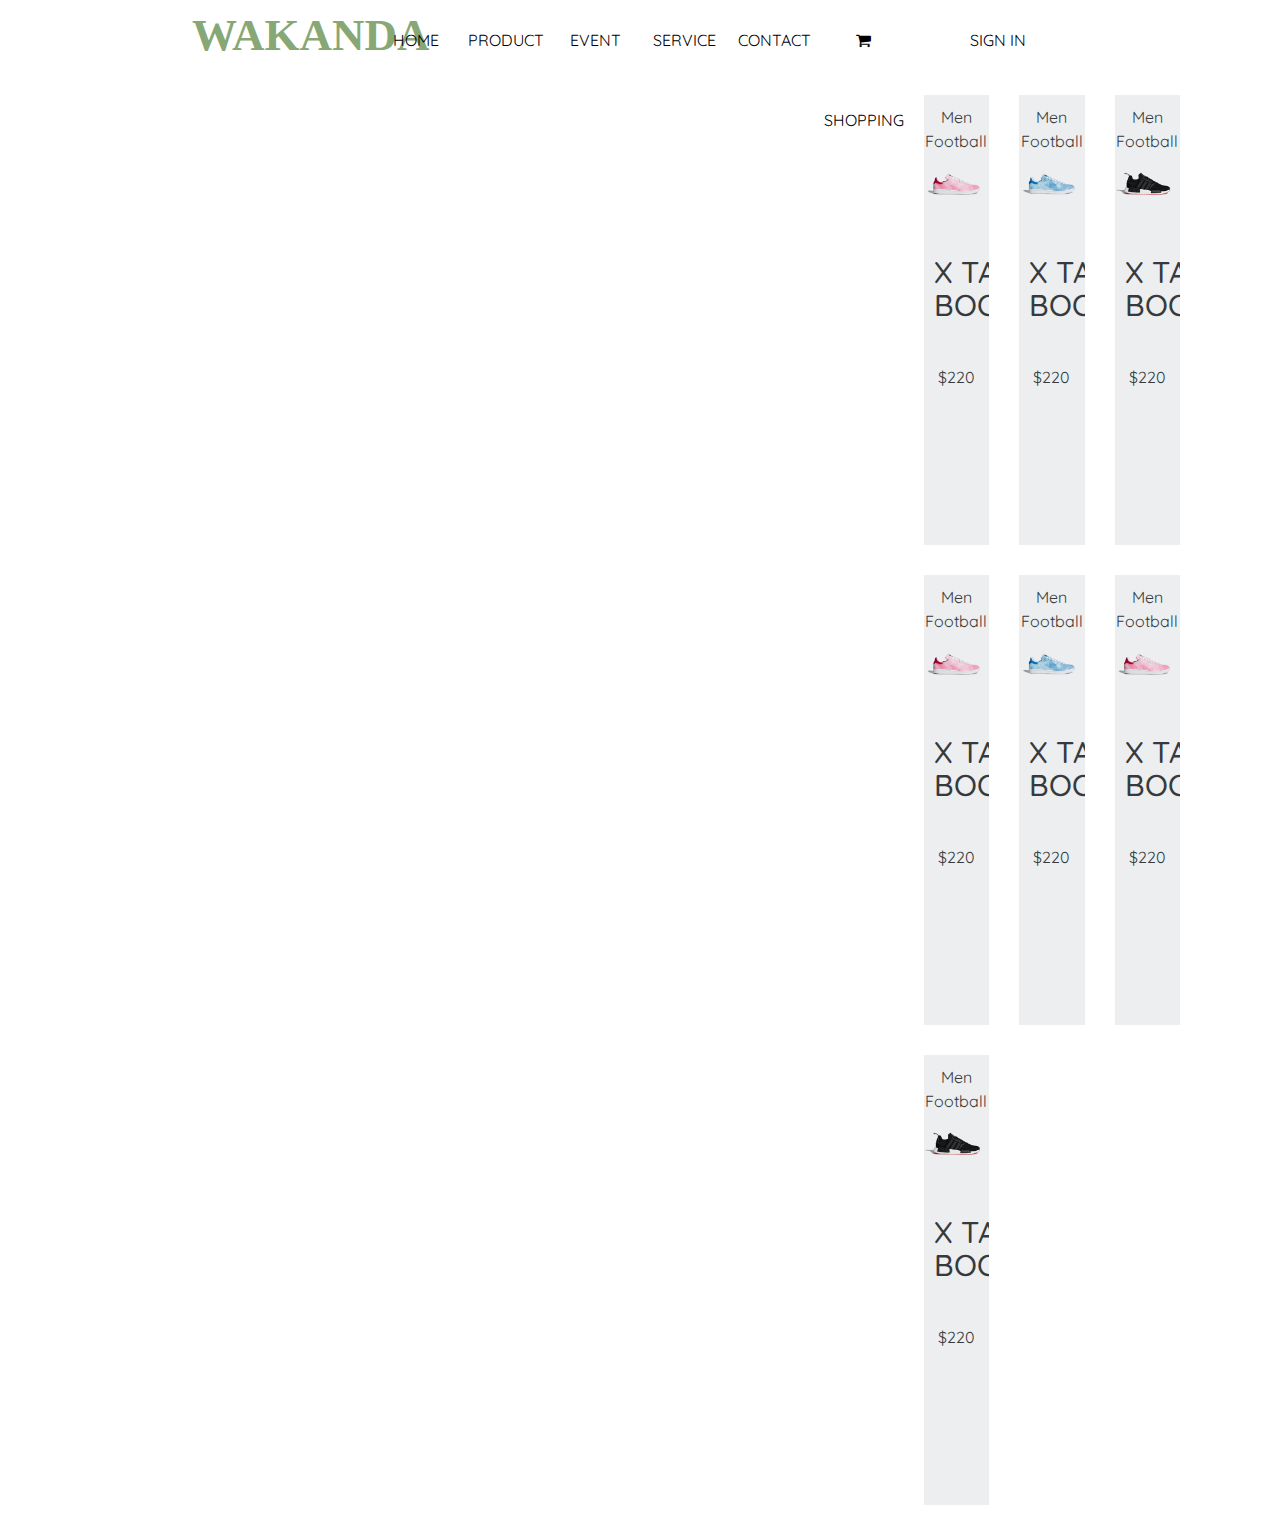
==== category.html @ 0c09a1ea "a" ====
<!DOCTYPE html>
<html lang="en"><head>
	<title> SHUU | HOME </title>
	<meta charset="utf-8">
	<meta name="viewport" content="width=device-width, initial-scale=1"> 
	<script type="text/javascript" src="vendor/jquery-3.3.1.min.js"></script> 
	<script type="text/javascript" src="vendor/bootstrap.js"></script>
	
 	<script type="text/javascript" src="category.js"></script>
 	<script type="text/javascript" src="menu-top.js"></script>
	<link rel="stylesheet" href="vendor/bootstrap.css">
	<link rel="stylesheet" href="vendor/font-awesome.css">
 	<link rel="stylesheet" href="category.css">
 	<link rel="stylesheet" href="menu-top.css">
 	<link href="https://fonts.googleapis.com/css?family=Arvo" rel="stylesheet">
 	<link href="https://fonts.googleapis.com/css?family=Quicksand" rel="stylesheet">
</head>
<body >
	<div class="menu-top">
		<ul>
			<li>Wakanda</li>
			<li><a href="home.html">home</a></li>
			<li><a href="#">product</a></li>
			<li><a href="#">event</a></li>
			<li><a href="#">service</a></li>
			<li><a href="#">contact</a></li>
			<li><a href="#"><i class="fa fa-shopping-cart"></i> SHOPPING</a></li>
			<li><a href="#">sign in</a></li>
		</ul>
	</div>
	<div class="container">
		<div class="row">
			<div class="col-md-4">
				<div class="khoisp">
					<p>Men Football</p>
					<img src="img/product/3/1.jpg" alt="">
					<a href="#" class="btn">View More</a>
					<a href="#" class="btn">Add to Cart <i class="fa fa-shopping-cart"></i></a>
					<h2>X TANGO 17.3 TURF BOOTS</h2>
					<p class="price">$220</p>
				</div>
			</div>
			<div class="col-md-4">
				<div class="khoisp">
					<p>Men Football</p>
					<img src="img/product/1/1.jpg" alt="" class="img-reponsive">
					<a href="#" class="btn">View More</a>
					<a href="#" class="btn">Add to Cart <i class="fa fa-shopping-cart"></i></a>
					<h2>X TANGO 17.3 TURF BOOTS</h2>
					<p class="price">$220</p>
				</div>
			</div>
			<div class="col-md-4">
				<div class="khoisp">
					<p>Men Football</p>
					<img src="img/product/2/1.jpg" alt="" class="img-reponsive">
					<a href="#" class="btn">View More</a>
					<a href="#" class="btn">Add to Cart <i class="fa fa-shopping-cart"></i></a>
					<h2>X TANGO 17.3 TURF BOOTS</h2>
					<p class="price">$220</p>
				</div>
			</div>
			<div class="col-md-4">
				<div class="khoisp">
					<p>Men Football</p>
					<img src="img/product/3/1.jpg" alt="" class="img-reponsive">
					<a href="#" class="btn">View More</a>
					<a href="#" class="btn">Add to Cart <i class="fa fa-shopping-cart"></i></a>
					<h2>X TANGO 17.3 TURF BOOTS</h2>
					<p class="price">$220</p>
				</div>
			</div>
			<div class="col-md-4">
				<div class="khoisp">
					<p>Men Football</p>
					<img src="img/product/1/1.jpg" alt="" class="img-reponsive">
					<a href="#" class="btn">View More</a>
					<a href="#" class="btn">Add to Cart <i class="fa fa-shopping-cart"></i></a>
					<h2>X TANGO 17.3 TURF BOOTS</h2>
					<p class="price">$220</p>
				</div>
			</div>
			<div class="col-md-4">
				<div class="khoisp">
					<p>Men Football</p>
					<img src="img/product/3/1.jpg" alt="" class="img-reponsive">
					<a href="#" class="btn">View More</a>
					<a href="#" class="btn">Add to Cart <i class="fa fa-shopping-cart"></i></a>
					<h2>X TANGO 17.3 TURF BOOTS</h2>
					<p class="price">$220</p>
				</div>
			</div>
			<div class="col-md-4">
				<div class="khoisp">
					<p>Men Football</p>
					<img src="img/product/2/1.jpg" alt="" class="img-reponsive">
					<a href="#" class="btn">View More</a>
					<a href="#" class="btn">Add to Cart <i class="fa fa-shopping-cart"></i></a>
					<h2>X TANGO 17.3 TURF BOOTS</h2>
					<p class="price">$220</p>
				</div>
			</div>

		</div>
	</div>
</body>
</html>
---- category.css ----
*{margin: 0;padding: 0;font-family: 'Quicksand', sans-serif;}

.khoisp p {
    padding-top: 10px;
    margin-bottom: 0;
}




a.btn {
    border: 1px solid;
    width: 155px;
    position: relative;
    top: -70px;
    z-index: 20;
    color: #eceef0;
    background: #87a774;
    transition: 0.2s;
    opacity: 0;
    visibility: hidden;
}

a.btn:hover {
    background: none;
}



 .khoisp h2 {
    text-align: left;
    margin-left: 10px;
    width: 272px;
    float: left;
    font-size: 30px;
    z-index: 22;
    position: relative;
    top: -35px;
}

.khoisp {
    text-align: center;
    height: 450px;
    overflow: hidden;
    background: #eceef0;
    transition: 0.2s;
    margin: 15px 0px;
    box-sizing: border-box;
}

.khoisp:hover  {border-radius: 5px;transform: scale(1.02);box-shadow: 0 0 5px 9px #87a7743d;}

.khoisp:hover a.btn {
    opacity: 1;
    visibility: visible;
}

.khoisp img {
    width: 95%;
    transition: 0.4s;
    position: relative;
    z-index: 1;
}
---- menu-top.css ----
.menu-top>ul>li {
    float: left;
    line-height: 80px;
    text-align: center;
    width: 10%;
    text-transform: uppercase;
}
.menu-top>ul {
    width: 70%;
    list-style: none;
    margin: auto;
    height: 100%;
}

.menu-top {
    width: 100%;
    height: 80px;
    transition: 0.2s;
}

.menu-top.hien {
    position: fixed;
    z-index: 2000;
    background: white;
    border-bottom: 1px solid gray;
}
.menu-top a {
    color: black;
}
.menu-top a:focus {
    text-decoration: none;
}

.menu-top a:hover {
    text-decoration: none;
    color: #87a774;
}

.menu-top li:nth-child(1) {
    color: #87a774;
    width: 20%!important;
    font-size: 45px;
    font-weight: bold;
    font-family: 'Wakanda Forever';
    margin: 0px;
    margin-top: -5px;
}
.menu-top li:last-child {
    width: 20%!important;
}
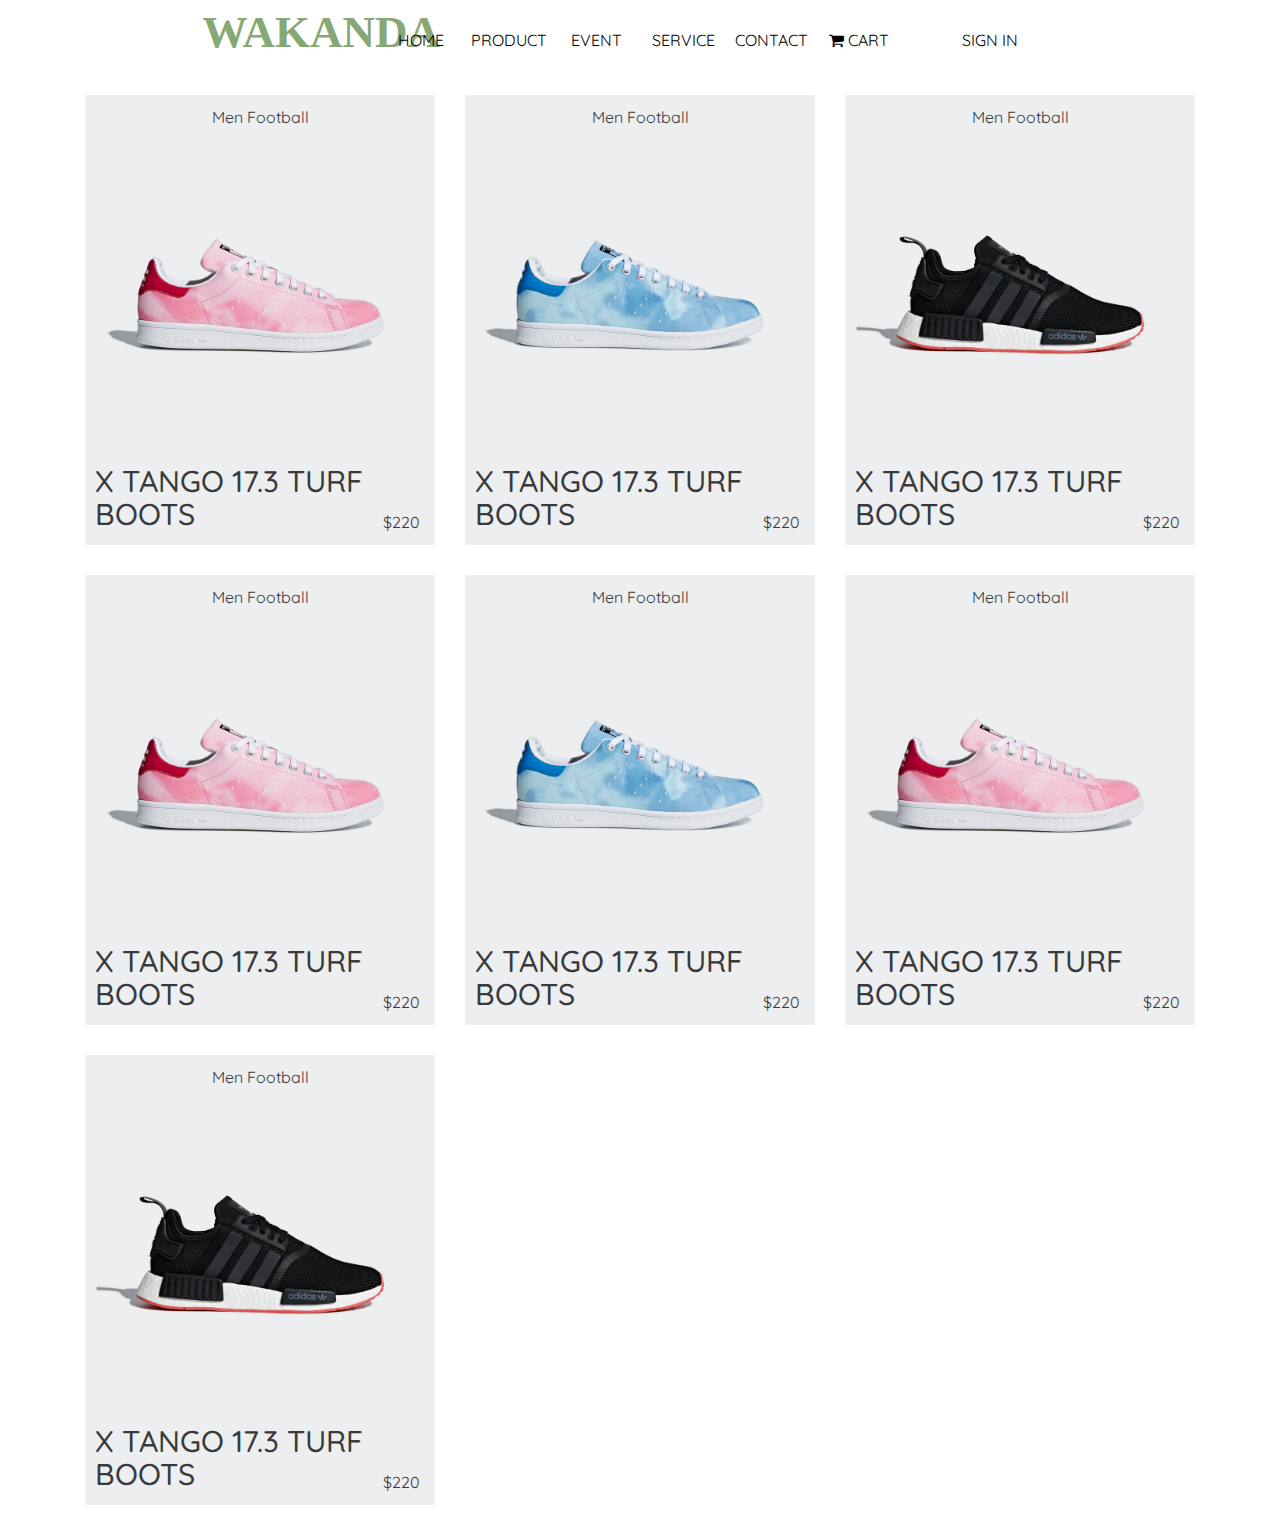
==== commit 6cdfb64d: "a" ====
--- a/category.html
+++ b/category.html
@@ -16,18 +16,23 @@
  	<link href="https://fonts.googleapis.com/css?family=Quicksand" rel="stylesheet">
 </head>
 <body >
-	<div class="menu-top">
-		<ul>
-			<li>Wakanda</li>
-			<li><a href="home.html">home</a></li>
-			<li><a href="#">product</a></li>
-			<li><a href="#">event</a></li>
-			<li><a href="#">service</a></li>
-			<li><a href="#">contact</a></li>
-			<li><a href="#"><i class="fa fa-shopping-cart"></i> SHOPPING</a></li>
-			<li><a href="#">sign in</a></li>
-		</ul>
+	<div class="container-fluid">
+		<div class="menu-top">
+			<ul>
+				<li>Wakanda</li>
+				<li><a href="home.html">home</a></li>
+				<li><a href="category.html">product</a></li>
+				<li><a href="#">event</a></li>
+				<li><a href="#">service</a></li>
+				<li><a href="#">contact</a></li>
+				<li><a href="#"><i class="fa fa-shopping-cart"></i> Cart</a></li>
+				<li><a href="#">sign in</a></li>
+			</ul>
+		</div>
 	</div>
+	
+
+	
 	<div class="container">
 		<div class="row">
 			<div class="col-md-4">
--- a/category.css
+++ b/category.css
@@ -1,4 +1,43 @@
 *{margin: 0;padding: 0;font-family: 'Quicksand', sans-serif;}
+
+.box {
+    width: 20px;
+    height: 20px;
+    border: 1px solid;
+    float: left;
+    position: relative;
+    bottom: -7px;
+    margin-right: 10px;
+    cursor: pointer;
+}
+
+.cate>li {
+    border-bottom: 1px dotted;
+    margin-top: 15px;
+}
+
+.detail li {
+    line-height: 37px;
+}
+
+.cate p.title {
+    text-transform: uppercase;
+}
+
+.menu-left ul {
+    list-style: none;
+}
+
+ul.detail {
+    margin-left: 15px;
+}
+
+.menu-left {
+    position: fixed;
+    width: 12%;
+    left: 8%;
+    top: 100px;
+}
 
 .khoisp p {
     padding-top: 10px;
@@ -23,6 +62,7 @@
 
 a.btn:hover {
     background: none;
+    color: #97a774;
 }
 
 
--- a/menu-top.css
+++ b/menu-top.css
@@ -43,7 +43,7 @@
     font-weight: bold;
     font-family: 'Wakanda Forever';
     margin: 0px;
-    margin-top: -5px;
+    margin-top: -8px;
 }
 .menu-top li:last-child {
     width: 20%!important;
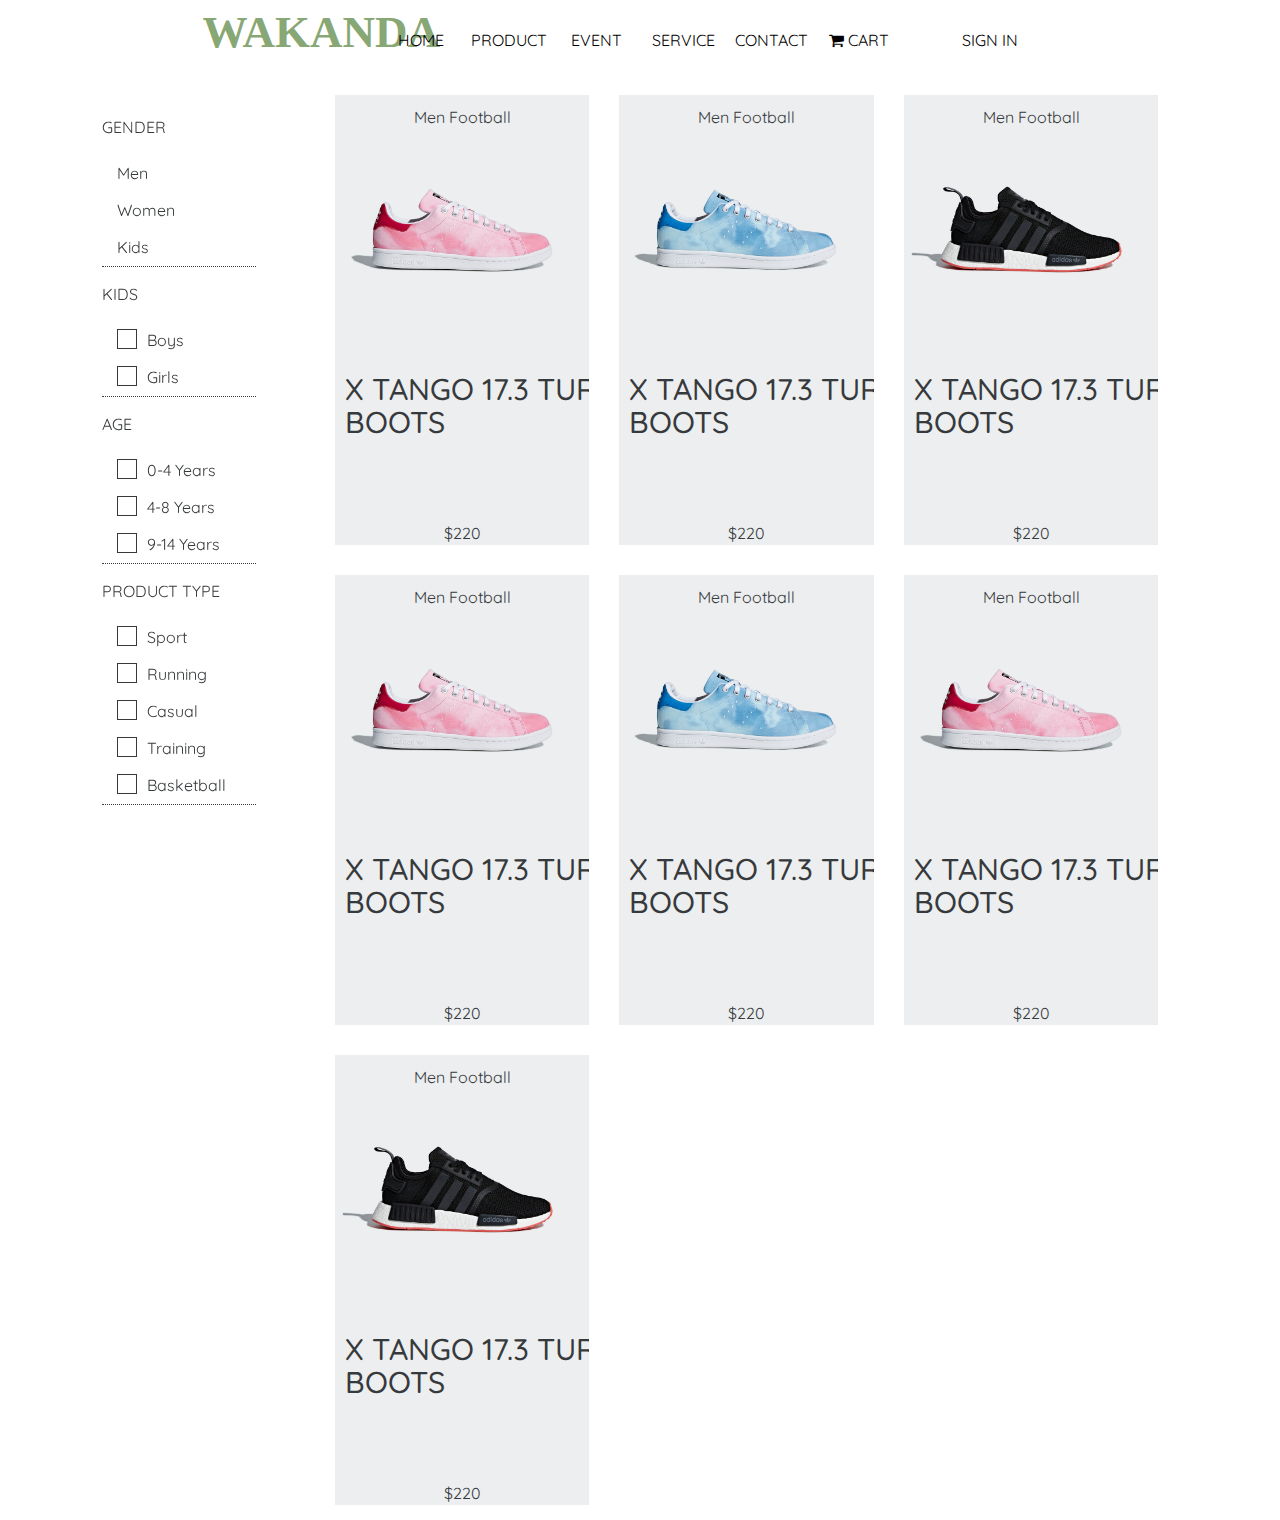
==== commit d1d6bb66: "a" ====
--- a/category.html
+++ b/category.html
@@ -33,80 +33,130 @@
 	
 
 	
-	<div class="container">
+	<div class="container-fluid">
 		<div class="row">
-			<div class="col-md-4">
-				<div class="khoisp">
-					<p>Men Football</p>
-					<img src="img/product/3/1.jpg" alt="">
-					<a href="#" class="btn">View More</a>
-					<a href="#" class="btn">Add to Cart <i class="fa fa-shopping-cart"></i></a>
-					<h2>X TANGO 17.3 TURF BOOTS</h2>
-					<p class="price">$220</p>
+			<div class="col-md-1">
+				
+			</div>
+			<div class="col-md-2">
+				<div class="menu-left">
+					<ul class="cate">
+						<li>
+							<p class="title">gender</p>
+							<ul class="detail">
+								<li>Men</li>
+								<li>Women</li>
+								<li>Kids</li>
+							</ul>
+						</li>
+						<li>
+							<p class="title">kids</p>
+							<ul class="detail">
+								<li><div class="box"></div>Boys</li>
+								<li><div class="box"></div>Girls</li>
+							</ul>
+						</li>
+						<li>
+							<p class="title">age</p>
+							<ul class="detail">
+								<li><div class="box"></div>0-4 Years</li>
+								<li><div class="box"></div>4-8 Years</li>
+								<li><div class="box"></div>9-14 Years</li>
+							</ul>
+						</li>
+						<li>
+							<p class="title">product type</p>
+							<ul class="detail">
+								<li><div class="box"></div>Sport</li>
+								<li><div class="box"></div>Running</li>
+								<li><div class="box"></div>Casual</li>
+								<li><div class="box"></div>Training</li>
+								<li><div class="box"></div>Basketball</li>
+							</ul>
+						</li>
+					</ul>
 				</div>
 			</div>
-			<div class="col-md-4">
-				<div class="khoisp">
-					<p>Men Football</p>
-					<img src="img/product/1/1.jpg" alt="" class="img-reponsive">
-					<a href="#" class="btn">View More</a>
-					<a href="#" class="btn">Add to Cart <i class="fa fa-shopping-cart"></i></a>
-					<h2>X TANGO 17.3 TURF BOOTS</h2>
-					<p class="price">$220</p>
+			<div class="col-md-8">
+				<div class="row">
+					<div class="col-md-4">
+						<div class="khoisp">
+							<p>Men Football</p>
+							<img src="img/product/3/1.jpg" alt="">
+							<a href="#" class="btn">View More</a>
+							<a href="#" class="btn">Add to Cart <i class="fa fa-shopping-cart"></i></a>
+							<h2>X TANGO 17.3 TURF BOOTS</h2>
+							<p class="price">$220</p>
+						</div>
+					</div>
+					<div class="col-md-4">
+						<div class="khoisp">
+							<p>Men Football</p>
+							<img src="img/product/1/1.jpg" alt="" class="img-reponsive">
+							<a href="#" class="btn">View More</a>
+							<a href="#" class="btn">Add to Cart <i class="fa fa-shopping-cart"></i></a>
+							<h2>X TANGO 17.3 TURF BOOTS</h2>
+							<p class="price">$220</p>
+						</div>
+					</div>
+					<div class="col-md-4">
+						<div class="khoisp">
+							<p>Men Football</p>
+							<img src="img/product/2/1.jpg" alt="" class="img-reponsive">
+							<a href="#" class="btn">View More</a>
+							<a href="#" class="btn">Add to Cart <i class="fa fa-shopping-cart"></i></a>
+							<h2>X TANGO 17.3 TURF BOOTS</h2>
+							<p class="price">$220</p>
+						</div>
+					</div>
+					<div class="col-md-4">
+						<div class="khoisp">
+							<p>Men Football</p>
+							<img src="img/product/3/1.jpg" alt="" class="img-reponsive">
+							<a href="#" class="btn">View More</a>
+							<a href="#" class="btn">Add to Cart <i class="fa fa-shopping-cart"></i></a>
+							<h2>X TANGO 17.3 TURF BOOTS</h2>
+							<p class="price">$220</p>
+						</div>
+					</div>
+					<div class="col-md-4">
+						<div class="khoisp">
+							<p>Men Football</p>
+							<img src="img/product/1/1.jpg" alt="" class="img-reponsive">
+							<a href="#" class="btn">View More</a>
+							<a href="#" class="btn">Add to Cart <i class="fa fa-shopping-cart"></i></a>
+							<h2>X TANGO 17.3 TURF BOOTS</h2>
+							<p class="price">$220</p>
+						</div>
+					</div>
+					<div class="col-md-4">
+						<div class="khoisp">
+							<p>Men Football</p>
+							<img src="img/product/3/1.jpg" alt="" class="img-reponsive">
+							<a href="#" class="btn">View More</a>
+							<a href="#" class="btn">Add to Cart <i class="fa fa-shopping-cart"></i></a>
+							<h2>X TANGO 17.3 TURF BOOTS</h2>
+							<p class="price">$220</p>
+						</div>
+					</div>
+					<div class="col-md-4">
+						<div class="khoisp">
+							<p>Men Football</p>
+							<img src="img/product/2/1.jpg" alt="" class="img-reponsive">
+							<a href="#" class="btn">View More</a>
+							<a href="#" class="btn">Add to Cart <i class="fa fa-shopping-cart"></i></a>
+							<h2>X TANGO 17.3 TURF BOOTS</h2>
+							<p class="price">$220</p>
+						</div>
+					</div>
+
 				</div>
 			</div>
-			<div class="col-md-4">
-				<div class="khoisp">
-					<p>Men Football</p>
-					<img src="img/product/2/1.jpg" alt="" class="img-reponsive">
-					<a href="#" class="btn">View More</a>
-					<a href="#" class="btn">Add to Cart <i class="fa fa-shopping-cart"></i></a>
-					<h2>X TANGO 17.3 TURF BOOTS</h2>
-					<p class="price">$220</p>
-				</div>
+			<div class="col-md-1">
+				
 			</div>
-			<div class="col-md-4">
-				<div class="khoisp">
-					<p>Men Football</p>
-					<img src="img/product/3/1.jpg" alt="" class="img-reponsive">
-					<a href="#" class="btn">View More</a>
-					<a href="#" class="btn">Add to Cart <i class="fa fa-shopping-cart"></i></a>
-					<h2>X TANGO 17.3 TURF BOOTS</h2>
-					<p class="price">$220</p>
-				</div>
-			</div>
-			<div class="col-md-4">
-				<div class="khoisp">
-					<p>Men Football</p>
-					<img src="img/product/1/1.jpg" alt="" class="img-reponsive">
-					<a href="#" class="btn">View More</a>
-					<a href="#" class="btn">Add to Cart <i class="fa fa-shopping-cart"></i></a>
-					<h2>X TANGO 17.3 TURF BOOTS</h2>
-					<p class="price">$220</p>
-				</div>
-			</div>
-			<div class="col-md-4">
-				<div class="khoisp">
-					<p>Men Football</p>
-					<img src="img/product/3/1.jpg" alt="" class="img-reponsive">
-					<a href="#" class="btn">View More</a>
-					<a href="#" class="btn">Add to Cart <i class="fa fa-shopping-cart"></i></a>
-					<h2>X TANGO 17.3 TURF BOOTS</h2>
-					<p class="price">$220</p>
-				</div>
-			</div>
-			<div class="col-md-4">
-				<div class="khoisp">
-					<p>Men Football</p>
-					<img src="img/product/2/1.jpg" alt="" class="img-reponsive">
-					<a href="#" class="btn">View More</a>
-					<a href="#" class="btn">Add to Cart <i class="fa fa-shopping-cart"></i></a>
-					<h2>X TANGO 17.3 TURF BOOTS</h2>
-					<p class="price">$220</p>
-				</div>
-			</div>
-
 		</div>
+		
 	</div>
 </body>
 </html>--- a/category.css
+++ b/category.css
@@ -42,6 +42,8 @@
 .khoisp p {
     padding-top: 10px;
     margin-bottom: 0;
+    z-index: 2000;
+    position: relative;
 }
 
 
@@ -51,7 +53,7 @@
     border: 1px solid;
     width: 155px;
     position: relative;
-    top: -70px;
+    top: -95px;
     z-index: 20;
     color: #eceef0;
     background: #87a774;
@@ -75,7 +77,7 @@
     font-size: 30px;
     z-index: 22;
     position: relative;
-    top: -35px;
+    top: -74px;
 }
 
 .khoisp {
@@ -100,4 +102,5 @@
     transition: 0.4s;
     position: relative;
     z-index: 1;
+    top: -20px;
 }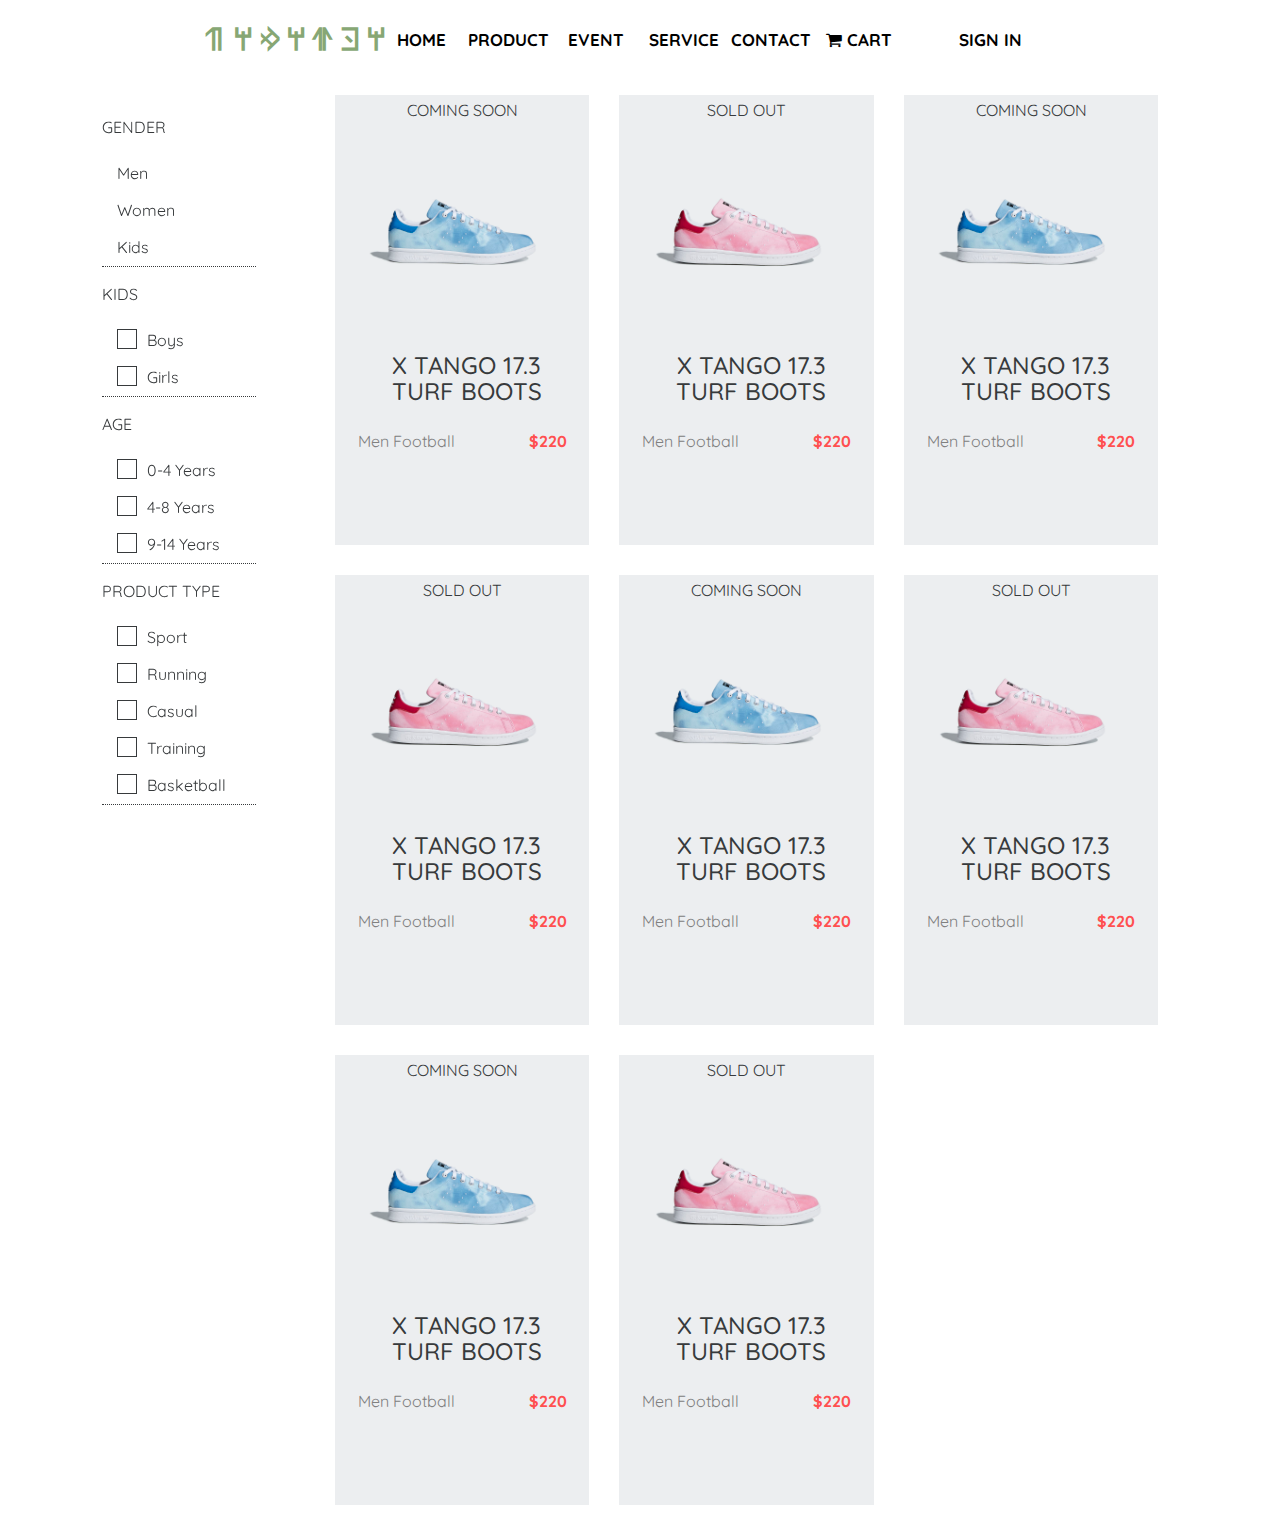
==== commit 523fdf4c: "n" ====
--- a/category.html
+++ b/category.html
@@ -1,6 +1,6 @@
 <!DOCTYPE html>
 <html lang="en"><head>
-	<title> SHUU | HOME </title>
+	<title> SHUU | CATEGORY </title>
 	<meta charset="utf-8">
 	<meta name="viewport" content="width=device-width, initial-scale=1"> 
 	<script type="text/javascript" src="vendor/jquery-3.3.1.min.js"></script> 
@@ -79,76 +79,88 @@
 			</div>
 			<div class="col-md-8">
 				<div class="row">
+					
 					<div class="col-md-4">
 						<div class="khoisp">
-							<p>Men Football</p>
-							<img src="img/product/3/1.jpg" alt="">
-							<a href="#" class="btn">View More</a>
+							<p class="status">COMING SOON</p>
+							<img src="img/product/1/1.jpg" alt="" class="img-reponsive">
+							<a href="detail.html" class="btn">View More</a>
 							<a href="#" class="btn">Add to Cart <i class="fa fa-shopping-cart"></i></a>
 							<h2>X TANGO 17.3 TURF BOOTS</h2>
-							<p class="price">$220</p>
+							<p class="des">Men Football <span class="price">$220</span></p>
 						</div>
 					</div>
 					<div class="col-md-4">
 						<div class="khoisp">
-							<p>Men Football</p>
+							<p class="status">SOLD OUT</p>
+							<img src="img/product/3/1.jpg" alt="" class="img-reponsive">
+							<a href="#" class="btn">View More</a>
+							<a href="#" class="btn">Add to Cart <i class="fa fa-shopping-cart"></i></a>
+							<h2>X TANGO 17.3 TURF BOOTS</h2>
+							<p class="des">Men Football <span class="price">$220</span></p>
+						</div>
+					</div>
+					<div class="col-md-4">
+						<div class="khoisp">
+							<p class="status">COMING SOON</p>
 							<img src="img/product/1/1.jpg" alt="" class="img-reponsive">
 							<a href="#" class="btn">View More</a>
 							<a href="#" class="btn">Add to Cart <i class="fa fa-shopping-cart"></i></a>
 							<h2>X TANGO 17.3 TURF BOOTS</h2>
-							<p class="price">$220</p>
+							<p class="des">Men Football <span class="price">$220</span></p>
 						</div>
 					</div>
 					<div class="col-md-4">
 						<div class="khoisp">
-							<p>Men Football</p>
-							<img src="img/product/2/1.jpg" alt="" class="img-reponsive">
+							<p class="status">SOLD OUT</p>
+							<img src="img/product/3/1.jpg" alt="" class="img-reponsive">
 							<a href="#" class="btn">View More</a>
 							<a href="#" class="btn">Add to Cart <i class="fa fa-shopping-cart"></i></a>
 							<h2>X TANGO 17.3 TURF BOOTS</h2>
-							<p class="price">$220</p>
+							<p class="des">Men Football <span class="price">$220</span></p>
 						</div>
 					</div>
 					<div class="col-md-4">
 						<div class="khoisp">
-							<p>Men Football</p>
+							<p class="status">COMING SOON</p>
+							<img src="img/product/1/1.jpg" alt="" class="img-reponsive">
+							<a href="#" class="btn">View More</a>
+							<a href="#" class="btn">Add to Cart <i class="fa fa-shopping-cart"></i></a>
+							<h2>X TANGO 17.3 TURF BOOTS</h2>
+							<p class="des">Men Football <span class="price">$220</span></p>
+						</div>
+					</div>
+					<div class="col-md-4">
+						<div class="khoisp">
+							<p class="status">SOLD OUT</p>
 							<img src="img/product/3/1.jpg" alt="" class="img-reponsive">
 							<a href="#" class="btn">View More</a>
 							<a href="#" class="btn">Add to Cart <i class="fa fa-shopping-cart"></i></a>
 							<h2>X TANGO 17.3 TURF BOOTS</h2>
-							<p class="price">$220</p>
+							<p class="des">Men Football <span class="price">$220</span></p>
 						</div>
 					</div>
 					<div class="col-md-4">
 						<div class="khoisp">
-							<p>Men Football</p>
+							<p class="status">COMING SOON</p>
 							<img src="img/product/1/1.jpg" alt="" class="img-reponsive">
 							<a href="#" class="btn">View More</a>
 							<a href="#" class="btn">Add to Cart <i class="fa fa-shopping-cart"></i></a>
 							<h2>X TANGO 17.3 TURF BOOTS</h2>
-							<p class="price">$220</p>
+							<p class="des">Men Football <span class="price">$220</span></p>
 						</div>
 					</div>
 					<div class="col-md-4">
 						<div class="khoisp">
-							<p>Men Football</p>
+							<p class="status">SOLD OUT</p>
 							<img src="img/product/3/1.jpg" alt="" class="img-reponsive">
 							<a href="#" class="btn">View More</a>
 							<a href="#" class="btn">Add to Cart <i class="fa fa-shopping-cart"></i></a>
 							<h2>X TANGO 17.3 TURF BOOTS</h2>
-							<p class="price">$220</p>
+							<p class="des">Men Football <span class="price">$220</span></p>
 						</div>
 					</div>
-					<div class="col-md-4">
-						<div class="khoisp">
-							<p>Men Football</p>
-							<img src="img/product/2/1.jpg" alt="" class="img-reponsive">
-							<a href="#" class="btn">View More</a>
-							<a href="#" class="btn">Add to Cart <i class="fa fa-shopping-cart"></i></a>
-							<h2>X TANGO 17.3 TURF BOOTS</h2>
-							<p class="price">$220</p>
-						</div>
-					</div>
+					
 
 				</div>
 			</div>
--- a/category.css
+++ b/category.css
@@ -1,4 +1,12 @@
 *{margin: 0;padding: 0;font-family: 'Quicksand', sans-serif;}
+
+p.status {
+    position: relative;
+    z-index: 21;
+    text-transform: uppercase;
+}
+
+span.price {float: right;color: #ff5050;font-weight: bold;}
 
 .box {
     width: 20px;
@@ -39,11 +47,17 @@
     top: 100px;
 }
 
-.khoisp p {
-    padding-top: 10px;
-    margin-bottom: 0;
-    z-index: 2000;
+.khoisp p.des {
+    padding-top: 0.5rem;
     position: relative;
+    top: -44px;
+    text-align: left;
+    color: gray;
+}
+
+p.price {
+    top: -65px;
+    line-height: 2px;
 }
 
 
@@ -53,7 +67,7 @@
     border: 1px solid;
     width: 155px;
     position: relative;
-    top: -95px;
+    top: -78px;
     z-index: 20;
     color: #eceef0;
     background: #87a774;
@@ -70,14 +84,14 @@
 
 
  .khoisp h2 {
-    text-align: left;
+    text-align: center;
     margin-left: 10px;
-    width: 272px;
+    width: 95%;
     float: left;
-    font-size: 30px;
+    font-size: 1.5rem;
     z-index: 22;
     position: relative;
-    top: -74px;
+    top: -60px;
 }
 
 .khoisp {
@@ -88,6 +102,7 @@
     transition: 0.2s;
     margin: 15px 0px;
     box-sizing: border-box;
+    padding: 1% 9%;
 }
 
 .khoisp:hover  {border-radius: 5px;transform: scale(1.02);box-shadow: 0 0 5px 9px #87a7743d;}
@@ -102,5 +117,5 @@
     transition: 0.4s;
     position: relative;
     z-index: 1;
-    top: -20px;
+    top: -5px;
 }--- a/menu-top.css
+++ b/menu-top.css
@@ -1,3 +1,7 @@
+@font-face{
+    font-family: 'Wakanda Forever';
+    src:url(fonts/wakandaforever-regular.ttf);
+}
 .menu-top>ul>li {
     float: left;
     line-height: 80px;
@@ -16,6 +20,7 @@
     width: 100%;
     height: 80px;
     transition: 0.2s;
+    overflow: hidden;
 }
 
 .menu-top.hien {
@@ -23,9 +28,12 @@
     z-index: 2000;
     background: white;
     border-bottom: 1px solid gray;
+    opacity: 1;
 }
 .menu-top a {
     color: black;
+    font-weight: bold;
+    font-size: 17px;
 }
 .menu-top a:focus {
     text-decoration: none;
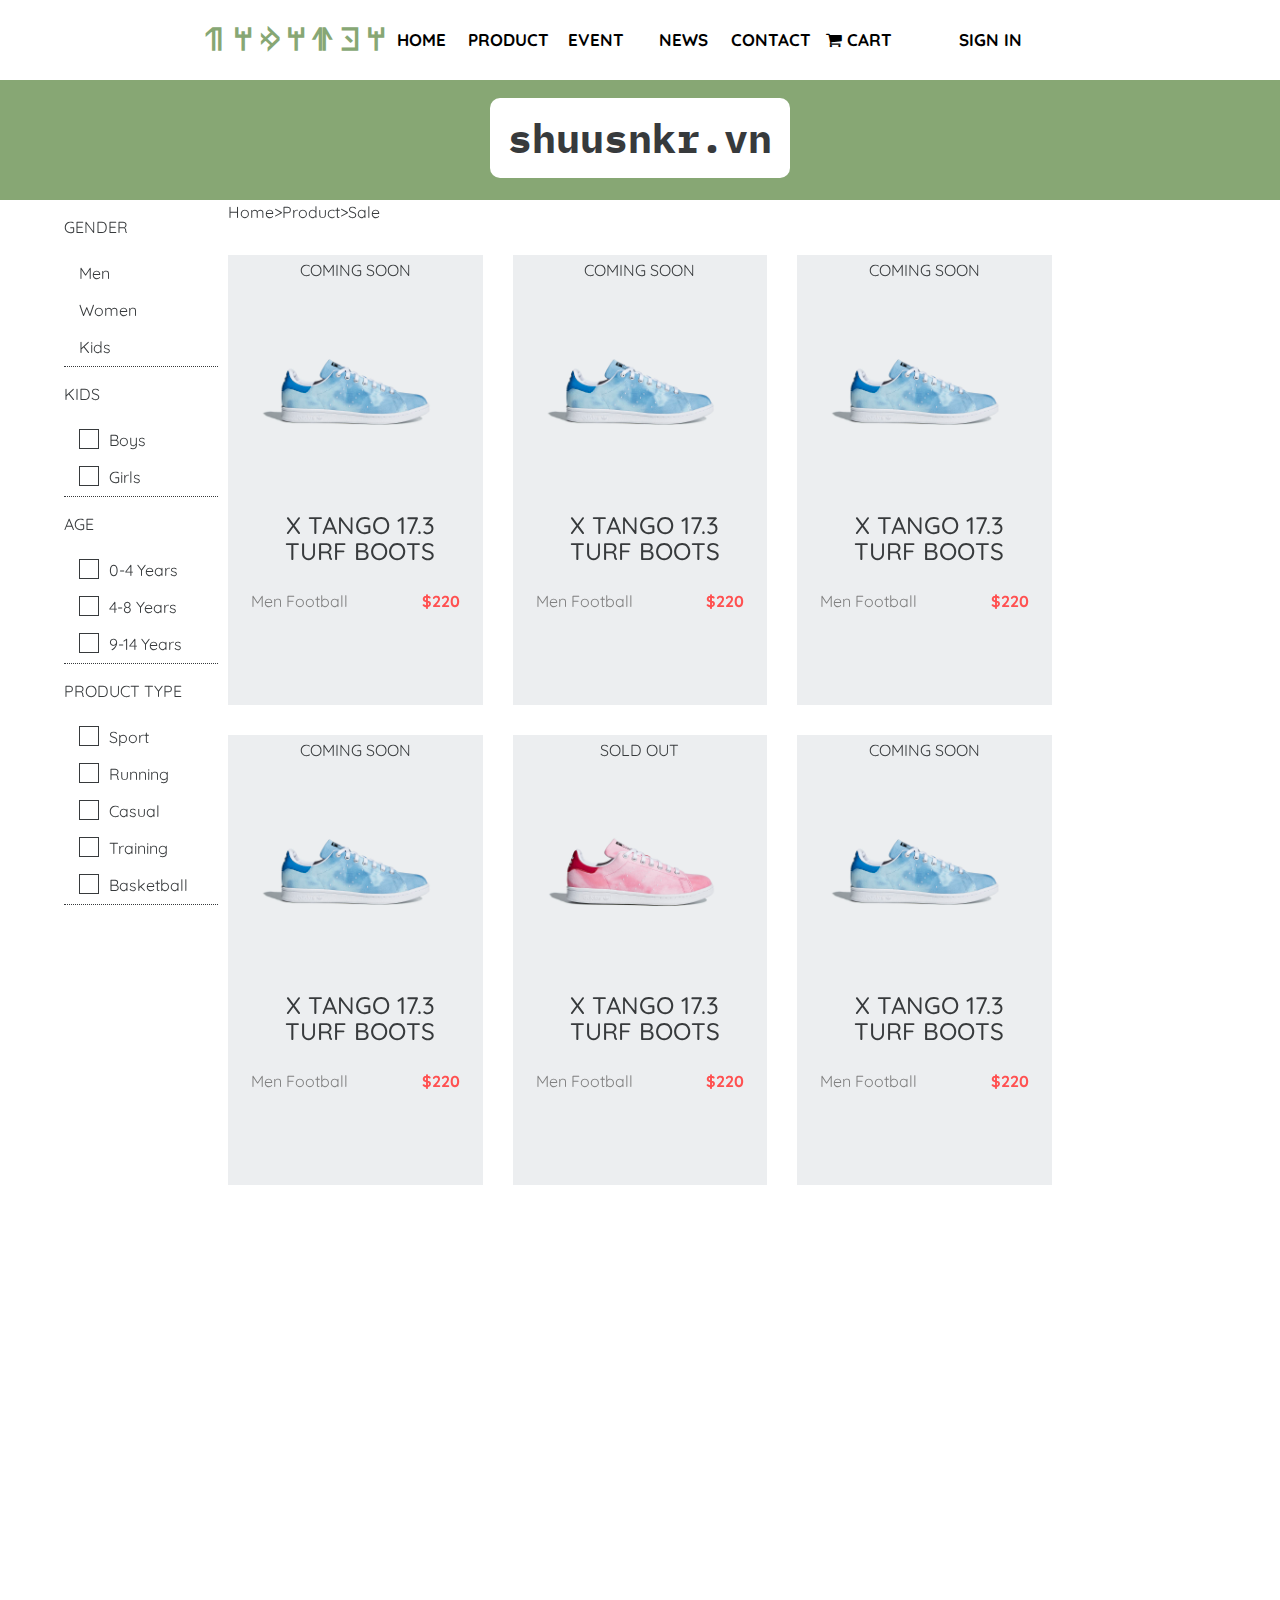
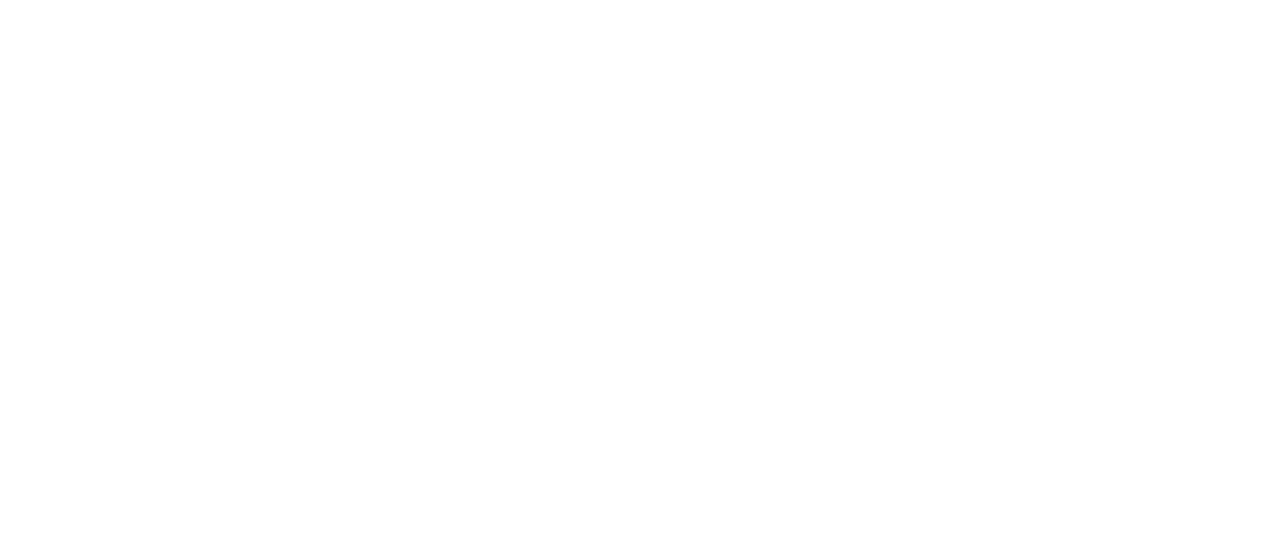
==== commit 482d7eff: "n" ====
--- a/category.html
+++ b/category.html
@@ -14,30 +14,34 @@
  	<link rel="stylesheet" href="menu-top.css">
  	<link href="https://fonts.googleapis.com/css?family=Arvo" rel="stylesheet">
  	<link href="https://fonts.googleapis.com/css?family=Quicksand" rel="stylesheet">
+ 	<!-- WOW . JS -->
+	<link rel="stylesheet" href="vendor/animate.min.css">
+	<link href="https://fonts.googleapis.com/css?family=IBM+Plex+Mono" rel="stylesheet">
 </head>
-<body >
+<body onload="init()" >
 	<div class="container-fluid">
-		<div class="menu-top">
+		<div class="menu-top ">
 			<ul>
 				<li>Wakanda</li>
 				<li><a href="home.html">home</a></li>
 				<li><a href="category.html">product</a></li>
-				<li><a href="#">event</a></li>
-				<li><a href="#">service</a></li>
+				<li><a href="event.html">event</a></li>
+				<li><a href="news.html">news</a></li>
 				<li><a href="#">contact</a></li>
 				<li><a href="#"><i class="fa fa-shopping-cart"></i> Cart</a></li>
-				<li><a href="#">sign in</a></li>
+				<li><a href="signup.html">sign in</a></li>
 			</ul>
 		</div>
 	</div>
-	
-
-	
 	<div class="container-fluid">
 		<div class="row">
-			<div class="col-md-1">
-				
+			<div class="col-xs-12 text-xs-center shuu">
+				<h1>shuusnkr.vn</h1>
 			</div>
+		</div>
+	</div>	
+	<div class="container-fluid">
+		<div class="row">
 			<div class="col-md-2">
 				<div class="menu-left">
 					<ul class="cate">
@@ -79,8 +83,43 @@
 			</div>
 			<div class="col-md-8">
 				<div class="row">
+					<div class="col-xs-12">
+						<p>Home>Product>Sale</p>
+					</div>
+				</div>
+				<div class="row">
 					
-					<div class="col-md-4">
+					<div class="col-md-4 ">
+						<div class="khoisp">
+							<p class="status">COMING SOON</p>
+							<img src="img/product/1/1.jpg" alt="" class="img-reponsive">
+							<a href="detail.html" class="btn">View More</a>
+							<a href="#" class="btn">Add to Cart <i class="fa fa-shopping-cart"></i></a>
+							<h2>X TANGO 17.3 TURF BOOTS</h2>
+							<p class="des">Men Football <span class="price">$220</span></p>
+						</div>
+					</div>
+					<div class="col-md-4 ">
+						<div class="khoisp">
+							<p class="status">COMING SOON</p>
+							<img src="img/product/1/1.jpg" alt="" class="img-reponsive">
+							<a href="detail.html" class="btn">View More</a>
+							<a href="#" class="btn">Add to Cart <i class="fa fa-shopping-cart"></i></a>
+							<h2>X TANGO 17.3 TURF BOOTS</h2>
+							<p class="des">Men Football <span class="price">$220</span></p>
+						</div>
+					</div>
+					<div class="col-md-4 ">
+						<div class="khoisp">
+							<p class="status">COMING SOON</p>
+							<img src="img/product/1/1.jpg" alt="" class="img-reponsive">
+							<a href="detail.html" class="btn">View More</a>
+							<a href="#" class="btn">Add to Cart <i class="fa fa-shopping-cart"></i></a>
+							<h2>X TANGO 17.3 TURF BOOTS</h2>
+							<p class="des">Men Football <span class="price">$220</span></p>
+						</div>
+					</div>
+					<div class="col-md-4 ">
 						<div class="khoisp">
 							<p class="status">COMING SOON</p>
 							<img src="img/product/1/1.jpg" alt="" class="img-reponsive">
@@ -164,11 +203,15 @@
 
 				</div>
 			</div>
-			<div class="col-md-1">
-				
-			</div>
+			
 		</div>
 		
 	</div>
+
+
+	<script src="vendor/wow.min.js"></script>
+	<script>
+	 	new WOW().init();
+	</script>
 </body>
 </html>--- a/category.css
+++ b/category.css
@@ -1,4 +1,21 @@
 *{margin: 0;padding: 0;font-family: 'Quicksand', sans-serif;}
+
+.shuu h1 {
+    height: 80px;
+    line-height: 80px;
+    background: white;
+    width: 300px;
+    margin: auto;
+    margin-top: 18px;
+    border-radius: 10px;
+    font-family: 'IBM Plex Mono', monospace;
+    font-weight: bold;
+}
+
+.shuu {
+    height: 120px;
+    background: #87a774;
+}
 
 p.status {
     position: relative;
@@ -43,8 +60,8 @@
 .menu-left {
     position: fixed;
     width: 12%;
-    left: 8%;
-    top: 100px;
+    left: 5%;
+    top: 200px;
 }
 
 .khoisp p.des {
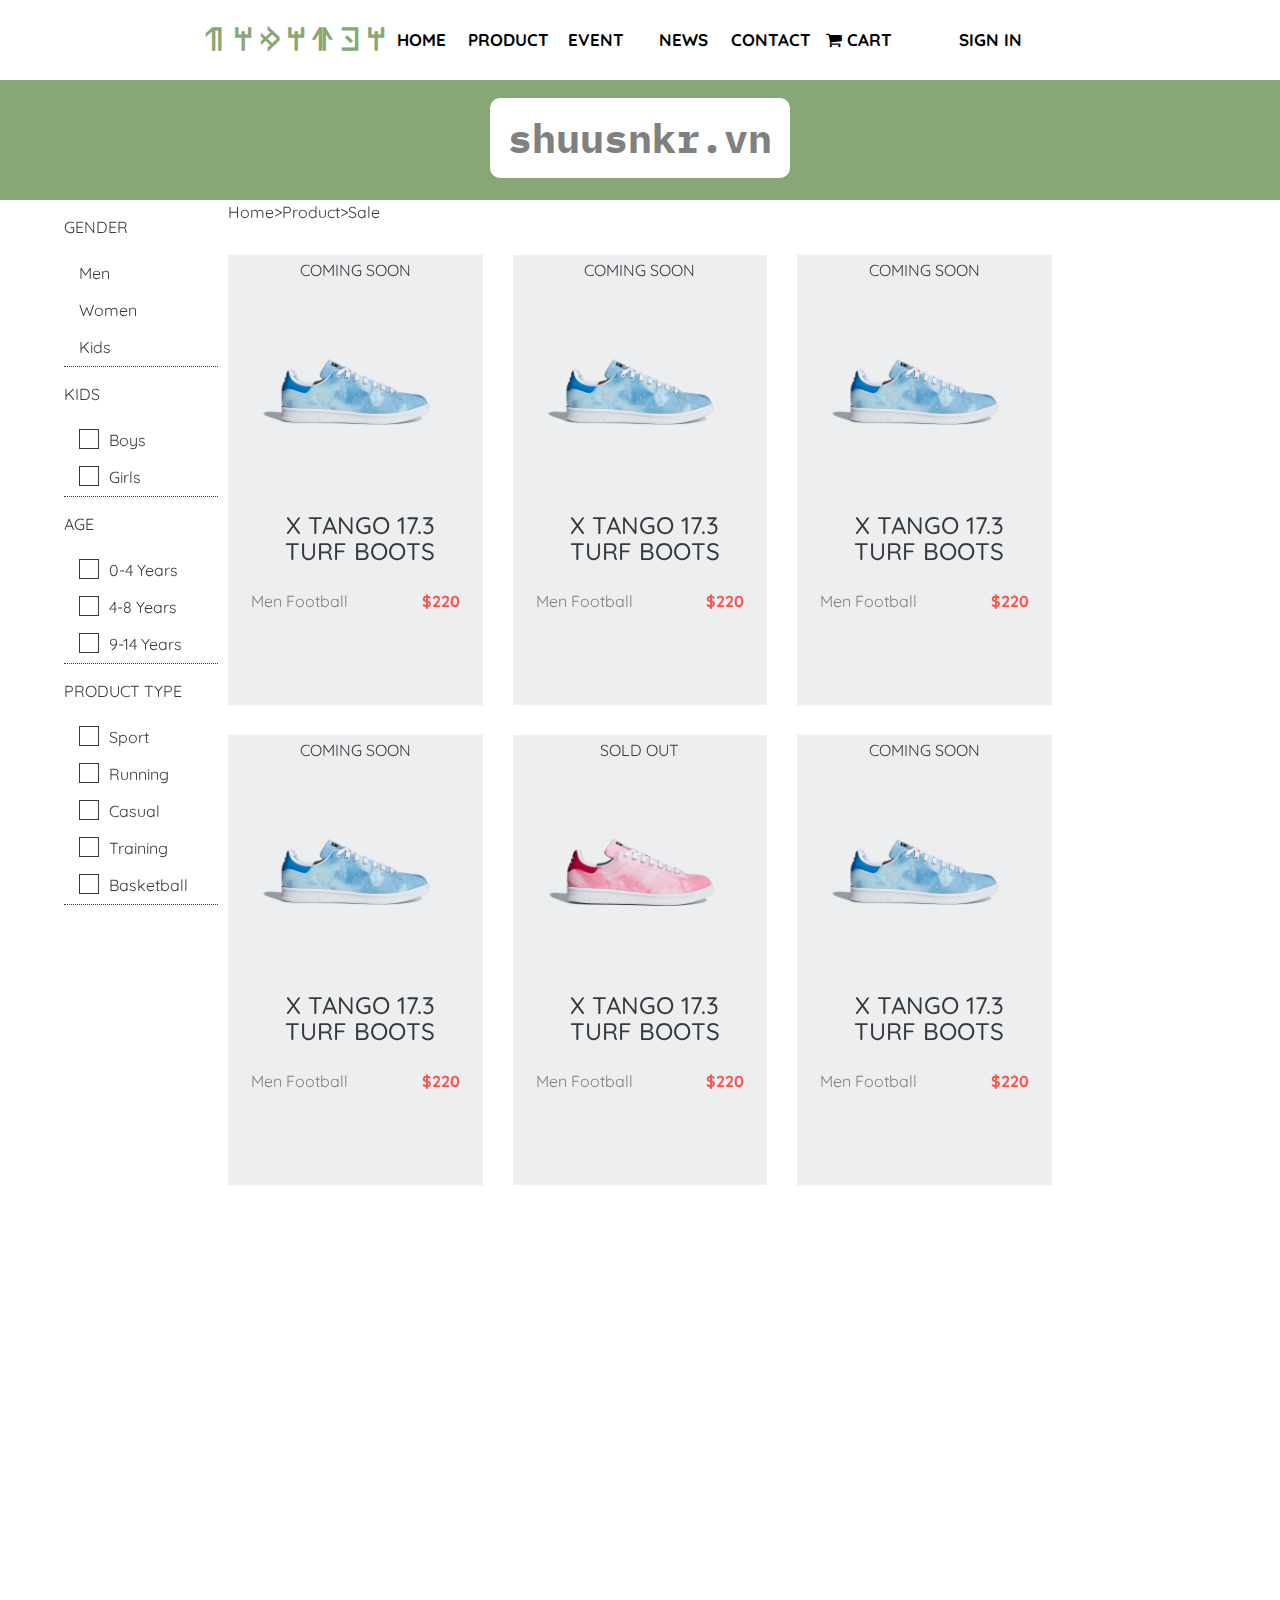
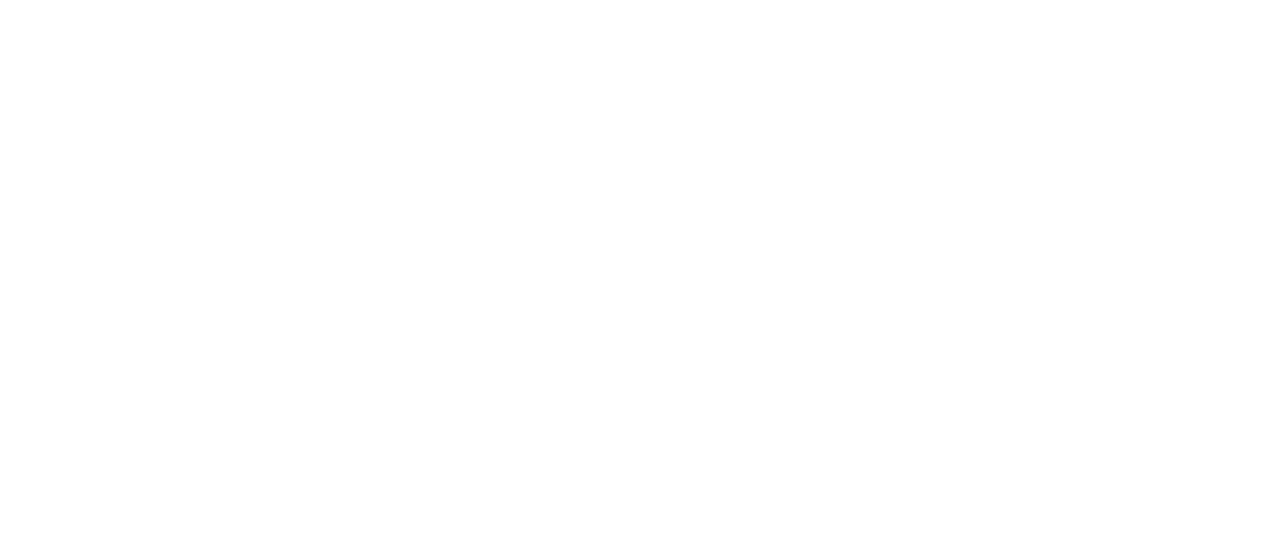
==== commit 2e0e217c: "n" ====
--- a/category.html
+++ b/category.html
@@ -1,6 +1,7 @@
 <!DOCTYPE html>
 <html lang="en"><head>
 	<title> SHUU | CATEGORY </title>
+	<link rel="icon" href="img/icon.jpg"/>
 	<meta charset="utf-8">
 	<meta name="viewport" content="width=device-width, initial-scale=1"> 
 	<script type="text/javascript" src="vendor/jquery-3.3.1.min.js"></script> 
--- a/category.css
+++ b/category.css
@@ -10,6 +10,7 @@
     border-radius: 10px;
     font-family: 'IBM Plex Mono', monospace;
     font-weight: bold;
+    color: gray;
 }
 
 .shuu {
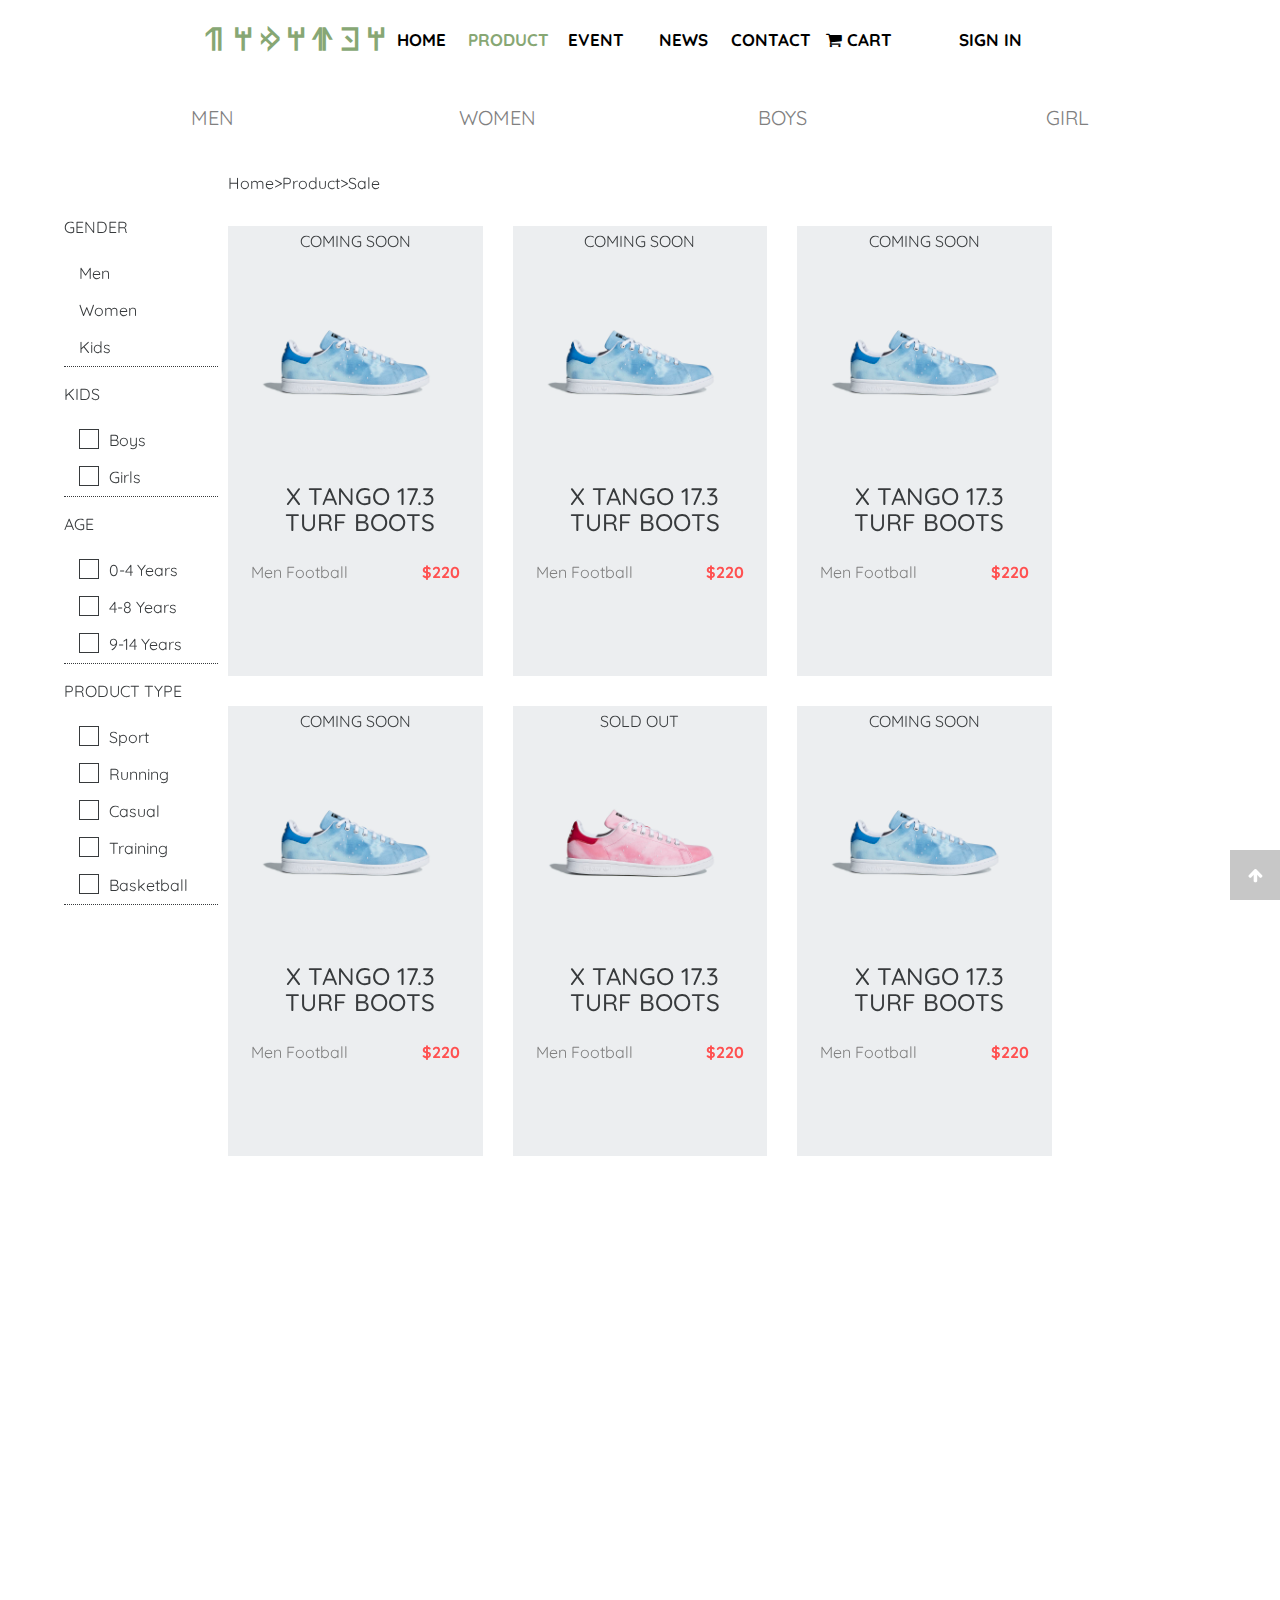
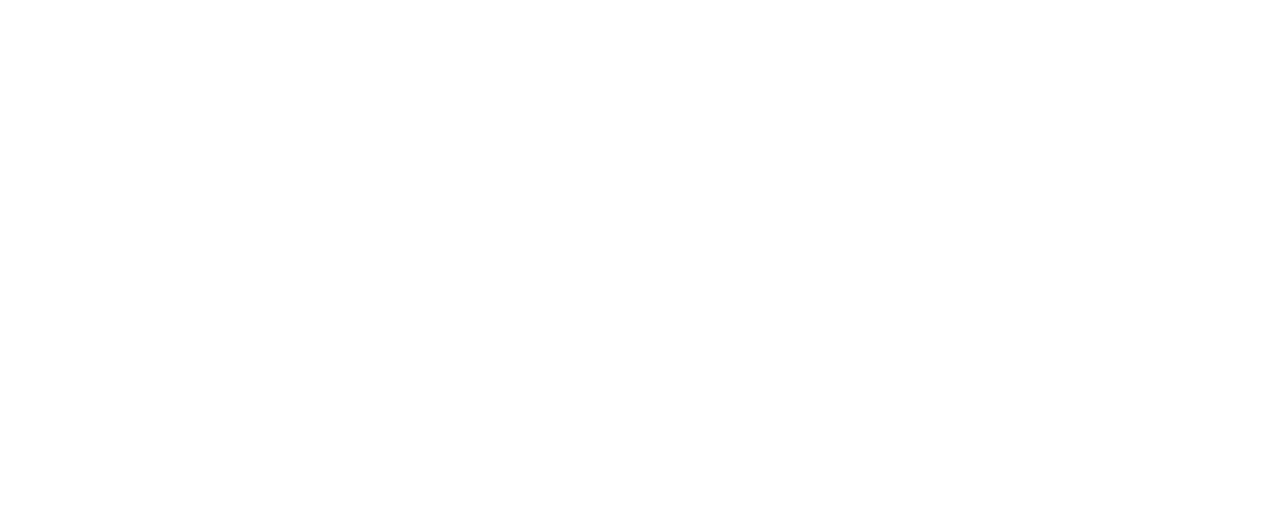
==== commit 5abd6082: "n" ====
--- a/category.html
+++ b/category.html
@@ -20,12 +20,13 @@
 	<link href="https://fonts.googleapis.com/css?family=IBM+Plex+Mono" rel="stylesheet">
 </head>
 <body onload="init()" >
+	<i class="fa fa-arrow-up"></i>
 	<div class="container-fluid">
 		<div class="menu-top ">
 			<ul>
 				<li>Wakanda</li>
 				<li><a href="home.html">home</a></li>
-				<li><a href="category.html">product</a></li>
+				<li class="active"><a href="category.html">product</a></li>
 				<li><a href="event.html">event</a></li>
 				<li><a href="news.html">news</a></li>
 				<li><a href="#">contact</a></li>
@@ -34,11 +35,14 @@
 			</ul>
 		</div>
 	</div>
-	<div class="container-fluid">
+	<div class="container">
 		<div class="row">
-			<div class="col-xs-12 text-xs-center shuu">
-				<h1>shuusnkr.vn</h1>
-			</div>
+			<ul class="choice">
+				<li>men</li>
+				<li>women</li>
+				<li>boys</li>
+				<li>girl</li>
+			</ul>
 		</div>
 	</div>	
 	<div class="container-fluid">
--- a/category.css
+++ b/category.css
@@ -1,4 +1,33 @@
 *{margin: 0;padding: 0;font-family: 'Quicksand', sans-serif;}
+
+i.fa.fa-arrow-up {
+    position: fixed;
+    right: 0;
+    bottom: 0;
+    width: 50px;
+    height: 50px;
+    background: #80808070;
+    text-align: center;
+    line-height: 50px;
+    cursor: pointer;
+    color: white;
+}
+
+.choice li {
+    float: left;
+    width: 25%;
+    text-align: center;
+    font-size: 20px;
+    text-transform: uppercase;
+    list-style: none;
+    height: 75px;
+    line-height: 75px;
+    color: gray;
+}
+
+ul.choice {
+    width: 100%;
+}
 
 .shuu h1 {
     height: 80px;
--- a/menu-top.css
+++ b/menu-top.css
@@ -8,6 +8,10 @@
     text-align: center;
     width: 10%;
     text-transform: uppercase;
+}
+
+.menu-top>ul>li.active>a {
+    color: #87a774!important;
 }
 .menu-top>ul {
     width: 70%;
@@ -27,8 +31,11 @@
     position: fixed;
     z-index: 2000;
     background: white;
-    border-bottom: 1px solid gray;
+    border-bottom: 1px solid #a6a774;
     opacity: 1;
+    background: #ededed;
+    top: 0;
+    left: 0;
 }
 .menu-top a {
     color: black;
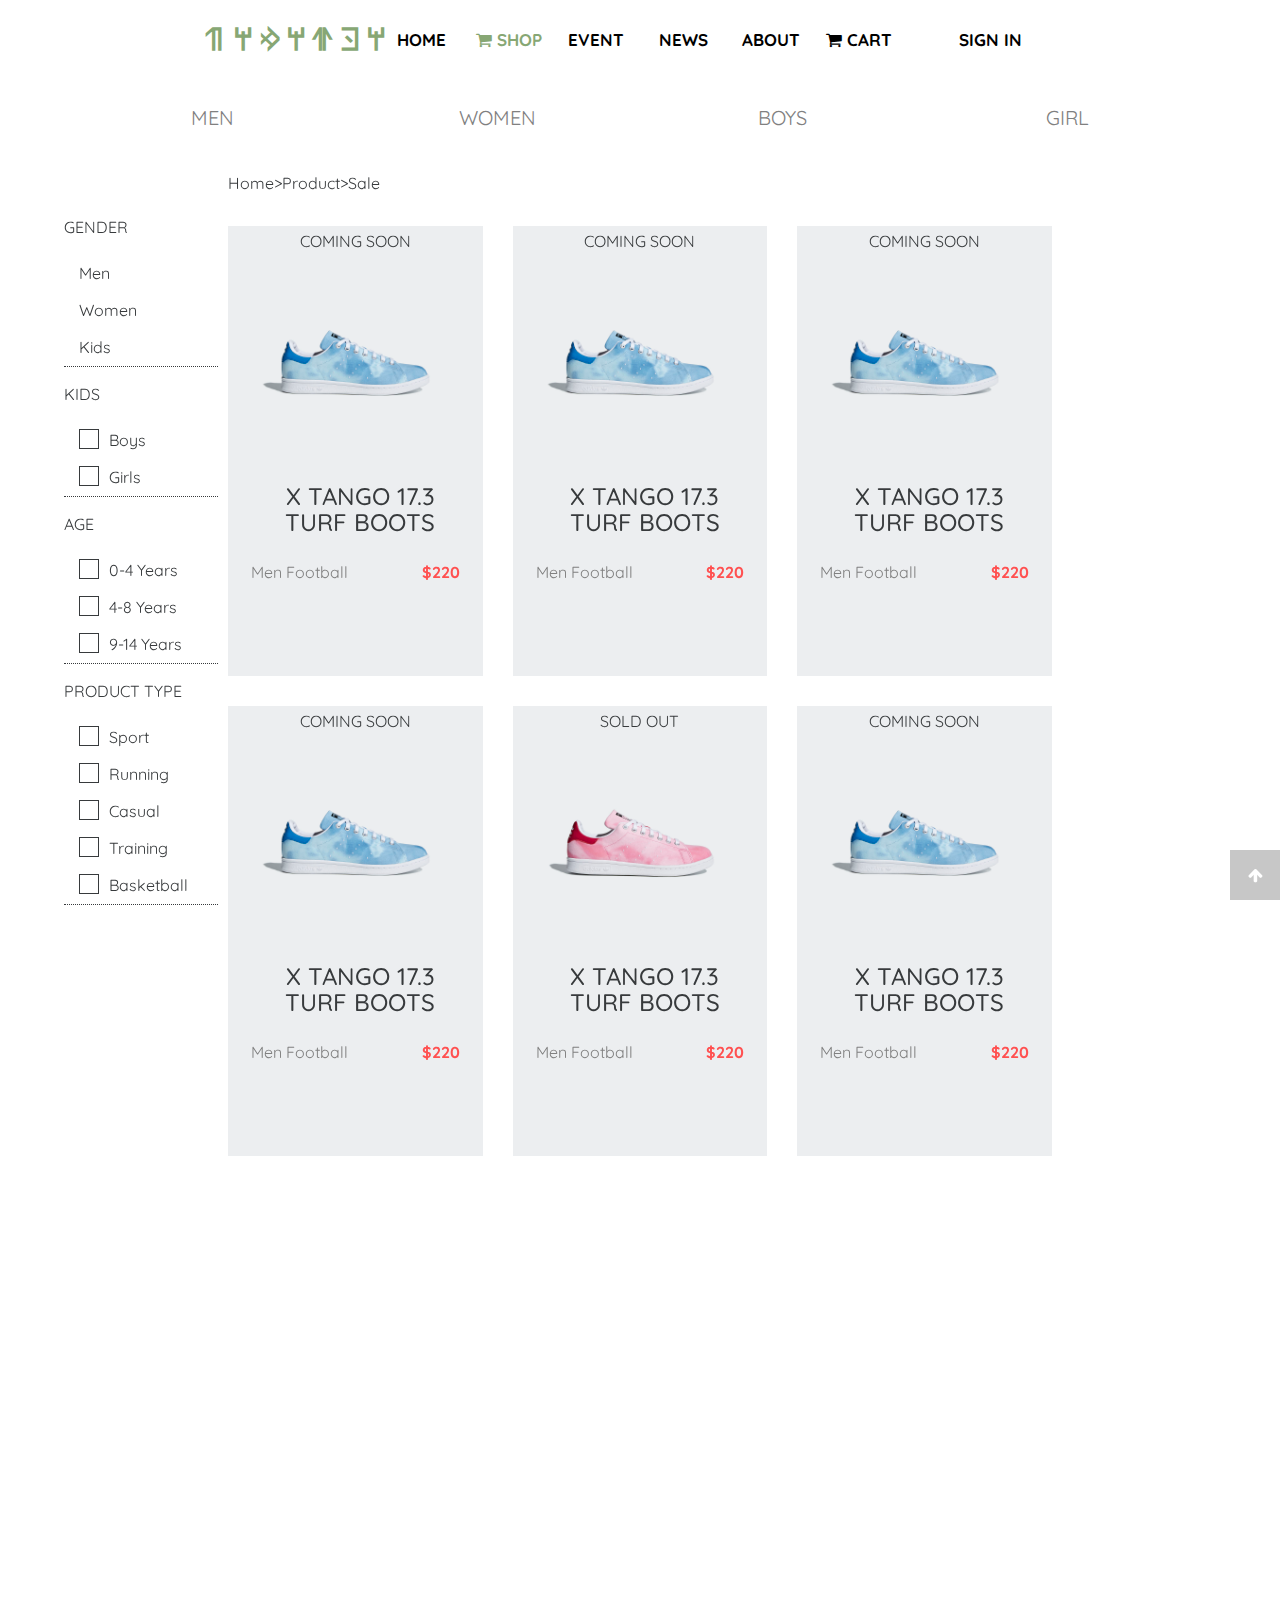
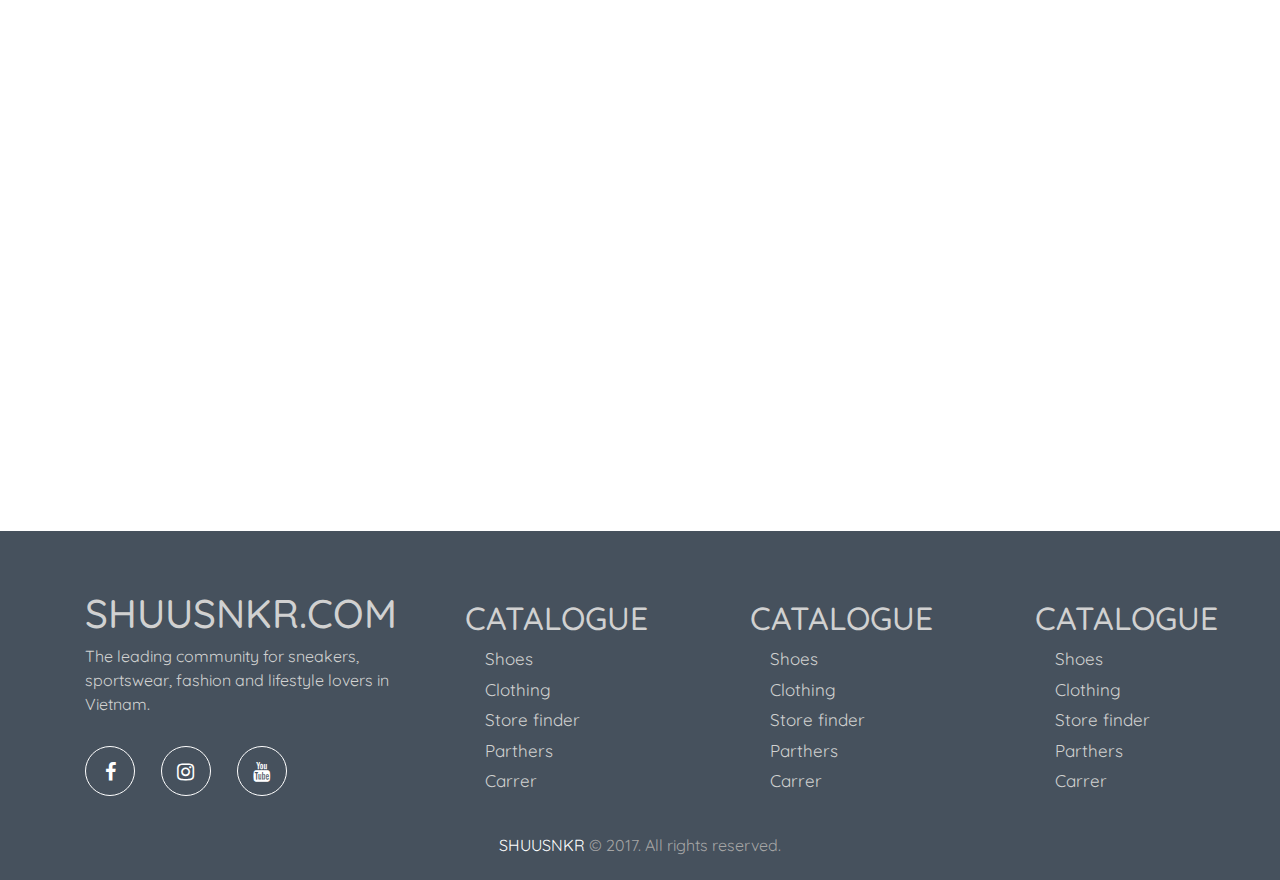
==== commit 8c62cfe1: "n" ====
--- a/category.html
+++ b/category.html
@@ -26,10 +26,10 @@
 			<ul>
 				<li>Wakanda</li>
 				<li><a href="home.html">home</a></li>
-				<li class="active"><a href="category.html">product</a></li>
+				<li class="active"><a href="category.html"><i class="fa fa-shopping-cart"></i> shop</a></li>
 				<li><a href="event.html">event</a></li>
 				<li><a href="news.html">news</a></li>
-				<li><a href="#">contact</a></li>
+				<li><a href="about.html">about</a></li>
 				<li><a href="#"><i class="fa fa-shopping-cart"></i> Cart</a></li>
 				<li><a href="signup.html">sign in</a></li>
 			</ul>
@@ -212,7 +212,56 @@
 		</div>
 		
 	</div>
+	<footer>
+		<div class="container">
+			
+			<div class="row">
 
+				<div class="col-md-4">
+					<h1>SHUUSNKR.COM</h1>
+					<p>The leading community for sneakers, sportswear, fashion and lifestyle lovers in Vietnam.</p>
+					<ul class="social">
+						<li><i class="fa fa-facebook"></i></li>
+						<li><i class="fa fa-instagram"></i></li>
+						<li><i class="fa fa-youtube"></i></li>
+					</ul>
+				</div>
+				<div class="col-md-3 foo-2">
+					<h2>CATALOGUE</h2>
+					<ul>
+						<li>Shoes</li>
+						<li>Clothing</li>
+						<li>Store finder</li>
+						<li>Parthers</li>
+						<li>Carrer</li>
+					</ul>
+				</div>
+				<div class="col-md-3 foo-2">
+					<h2>CATALOGUE</h2>
+					<ul>
+						<li>Shoes</li>
+						<li>Clothing</li>
+						<li>Store finder</li>
+						<li>Parthers</li>
+						<li>Carrer</li>
+					</ul>
+				</div>
+				<div class="col-md-2 foo-2">
+					<h2>CATALOGUE</h2>
+					<ul>
+						<li>Shoes</li>
+						<li>Clothing</li>
+						<li>Store finder</li>
+						<li>Parthers</li>
+						<li>Carrer</li>
+					</ul>
+				</div>
+			</div>
+			<div class="row">
+				<p class="_"> <span>SHUUSNKR</span>  © 2017. All rights reserved.</p>
+			</div>
+		</div>
+	</footer>
 
 	<script src="vendor/wow.min.js"></script>
 	<script>
--- a/category.css
+++ b/category.css
@@ -11,6 +11,7 @@
     line-height: 50px;
     cursor: pointer;
     color: white;
+    z-index: 3;
 }
 
 .choice li {
--- a/menu-top.css
+++ b/menu-top.css
@@ -63,3 +63,71 @@
 .menu-top li:last-child {
     width: 20%!important;
 }
+
+/* //footer */
+
+.foo-2 h2 {
+    margin: 10px 0px;
+}
+
+._ span {
+    color: white;
+}
+
+.foo-2 li {
+    font-size: 17px;
+    margin: 5px 0px 5px 20px;
+}
+
+.foo-2 ul {
+    list-style: none;
+}
+
+footer p {
+    margin: 9px 0px 30px 0px;
+}
+
+p._ {
+    text-align: center;
+    width: 100%;
+    color: #a5a5a5;
+    margin: 23px 0px;
+}
+
+.social i {
+    width: 50px;
+    height: 50px;
+    line-height: 50px;
+    border: 1px solid white;
+    text-align: center;
+    border-radius: 50%;
+    font-size: 20px;
+    cursor: pointer;
+    transition: 0.3s;
+    color: white;
+}
+
+.social i:hover {
+    border: 1px solid #87a774;
+}
+
+footer ul.social li {
+    float: left;
+    width: 33.33%;
+    /* text-align: center; */
+}
+
+footer ul.social {
+    list-style: none;
+    width: 65%;
+}
+
+footer {
+    background: #46515d;
+    color: #d1d1d1;
+    padding-top: 60px;
+    clear: both;
+    z-index: 2;
+    position: relative;
+}
+
